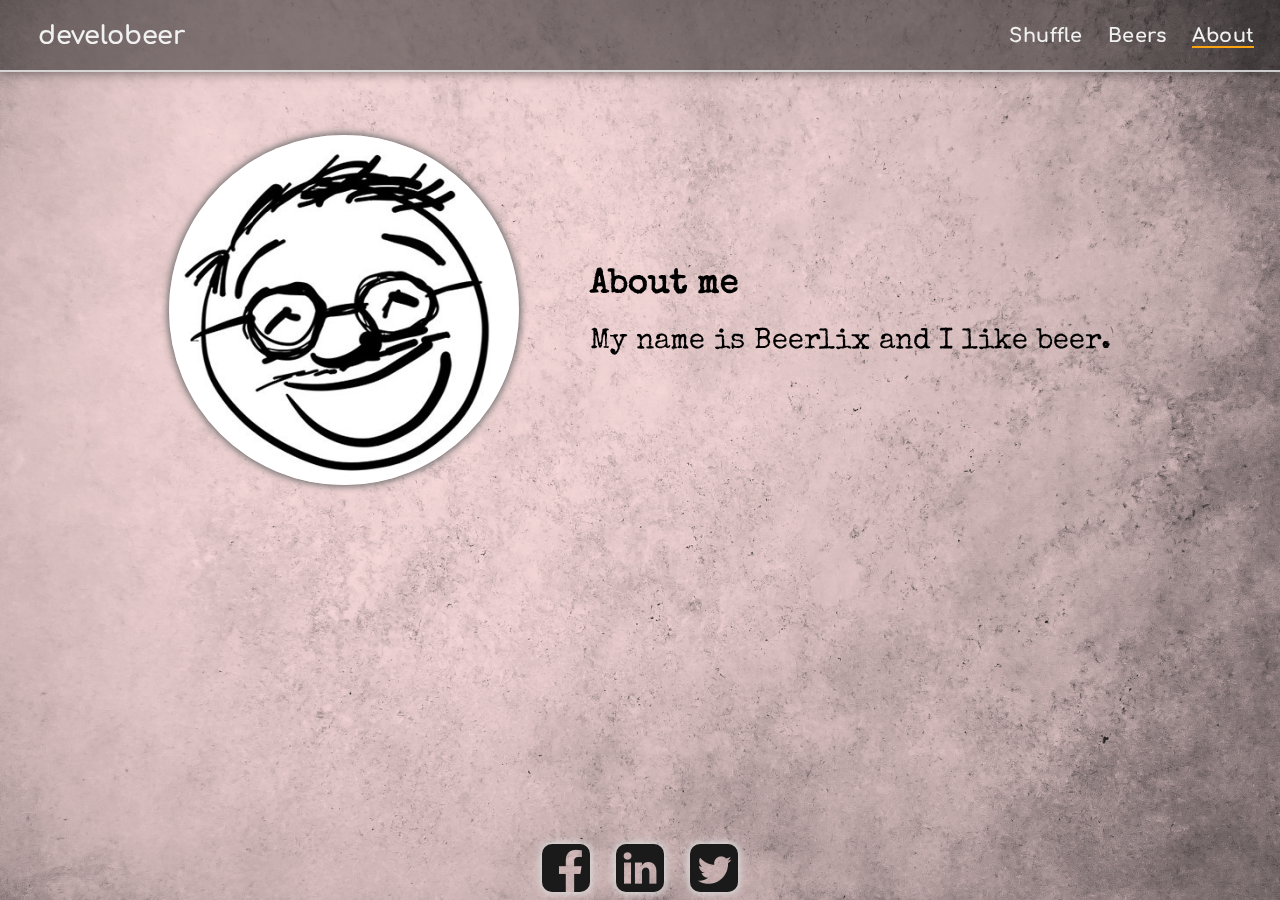
==== pages/about.html @ 632ab686 "message" ====
<!DOCTYPE html>
<html lang="en">
  <head>
    <meta charset="UTF-8" />
    <meta http-equiv="X-UA-Compatible" content="IE=edge" />
    <meta name="viewport" content="width=device-width, initial-scale=1.0" />
    <link rel="stylesheet" href="../style/style.css" />
    <title>About</title>
    <style>
      .navbar__link {
        color: #f1f1f1;
      }
    </style>
  </head>
  <body>
    <div class="background-picture-about"></div>
    <nav class="navbar">
      <a href="../index.html" class="navbar__logo">develobeer</a>
      <ul class="navbar__list">
        <li class="navbar__item">
          <a href="./shuffle.html" class="navbar__link">Shuffle</a>
        </li>
        <li class="navbar__item">
          <a href="./beers.html" class="navbar__link">Beers</a>
        </li>
        <li class="navbar__item">
          <a href="./about.html" class="navbar__link" id="link-active">About</a>
        </li>
      </ul>
      <div class="navbar__hamburger">
        <div class="line1"></div>
        <div class="line2"></div>
        <div class="line3"></div>
      </div>
    </nav>
    <main class="about-main">
      <div class="hero">
        <img class="hero-img" src="/img/felix.jpg" alt="A cartoon of me" />
      </div>
      <section>
        <h2>About me</h2>
        <p>My name is Beerlix and I like beer.</p>
      </section>
    </main>
    <footer id="footer">
      <a href="https://www.facebook.com/fodenhall/" target="_blank">
        <img
          class="social-logo"
          src="/img/icons/5282541_fb_social media_facebook_facebook logo_social network_icon.png"
          alt="facbook logo"
      /></a>
      <a
        href="https://www.linkedin.com/in/felix-odenhall-0a2434218/"
        target="_blank"
      >
        <img
          class="social-logo"
          src="/img/icons/5282542_linkedin_network_social network_linkedin logo_icon.png"
          alt="linkedin logo"
      /></a>
      <a href="https://twitter.com/FelixOdenhall" target="_blank">
        <img
          class="social-logo"
          src="/img/icons/5282551_tweet_twitter_twitter logo_icon.png"
          alt="twitter logo"
      /></a>
    </footer>
    <script src="../script/script.js"></script>
  </body>
</html>
---- style/style.css ----
@import url("https://fonts.googleapis.com/css2?family=Comfortaa:wght@300;400;500;600;700&display=swap");
@import url("https://fonts.googleapis.com/css2?family=Fredericka+the+Great&display=swap");
@import url("https://fonts.googleapis.com/css2?family=Special+Elite&display=swap");
.background-picture-landing {
  position: fixed;
  left: 0px;
  top: 0px;
  z-index: -1;
  width: 100vw;
  height: 100vh;
  background-image: url(/img/jon-parry-C8eSYwQkwHw-unsplash.jpg);
  background-size: cover;
  background-repeat: no-repeat;
  background-position: center;
  -webkit-filter: grayscale(40%) contrast(80%);
          filter: grayscale(40%) contrast(80%);
}

.background-picture {
  position: fixed;
  left: 0px;
  top: 0px;
  z-index: -1;
  width: 100vw;
  height: 100vh;
  background-image: url(/img/mockaroon-YqUeLG7fMr4-unsplash.jpg);
  background-size: cover;
  background-repeat: no-repeat;
  background-position: center;
  -webkit-filter: grayscale(40%) contrast(80%) sepia(0.1) saturate(200%);
          filter: grayscale(40%) contrast(80%) sepia(0.1) saturate(200%);
}

.background-picture-about {
  position: fixed;
  left: 0px;
  top: 0px;
  z-index: -1;
  width: 100vw;
  height: 100vh;
  background-image: url(/img/mockaroon-YqUeLG7fMr4-unsplash.jpg);
  background-size: cover;
  background-repeat: no-repeat;
  background-position: center;
  -webkit-filter: grayscale(40%) contrast(80%) sepia(0.2) saturate(200%) hue-rotate(670deg);
          filter: grayscale(40%) contrast(80%) sepia(0.2) saturate(200%) hue-rotate(670deg);
}

.navbar {
  background-color: rgba(23, 23, 23, 0.5);
  border-bottom: 2px solid rgba(241, 241, 241, 0.8);
  -webkit-box-shadow: 0 1px 10px 0px rgba(23, 23, 23, 0.5);
          box-shadow: 0 1px 10px 0px rgba(23, 23, 23, 0.5);
  display: -webkit-box;
  display: -ms-flexbox;
  display: flex;
  -webkit-box-orient: horizontal;
  -webkit-box-direction: normal;
      -ms-flex-direction: row;
          flex-direction: row;
  -webkit-box-pack: justify;
      -ms-flex-pack: justify;
          justify-content: space-between;
  -webkit-box-align: center;
      -ms-flex-align: center;
          align-items: center;
  font-family: "Comfortaa", cursive;
  height: 8vh;
  z-index: 100;
}

.navbar__logo {
  text-decoration: none;
  color: #f1f1f1;
  margin-left: 3vw;
  font-size: 1.6em;
  font-weight: 700;
}

.navbar__list {
  list-style: none;
  display: -webkit-box;
  display: -ms-flexbox;
  display: flex;
}

.navbar__list li {
  margin-right: 2vw;
}

.navbar__list a {
  text-decoration: none;
  font-size: 1.2em;
  letter-spacing: 0.4px;
  font-weight: 700;
  -webkit-transition: color 0.2s ease-in-out;
  transition: color 0.2s ease-in-out;
}

.navbar__list a:hover {
  color: #fca311;
}

.navbar__hamburger {
  width: 25px;
  display: none;
}

.navbar__hamburger div {
  width: 20px;
  height: 5px;
  margin: 3px;
}

@media only screen and (max-width: 481px) {
  .navbar {
    height: 10vh;
  }
  .navbar__list {
    border-bottom: 2px solid rgba(241, 241, 241, 0.8);
    border-left: 2px solid rgba(241, 241, 241, 0.8);
    -webkit-box-shadow: 0 1px 10px 0px rgba(23, 23, 23, 0.5);
            box-shadow: 0 1px 10px 0px rgba(23, 23, 23, 0.5);
    display: -webkit-box;
    display: -ms-flexbox;
    display: flex;
    -webkit-box-orient: vertical;
    -webkit-box-direction: normal;
        -ms-flex-direction: column;
            flex-direction: column;
    -webkit-box-align: center;
        -ms-flex-align: center;
            align-items: center;
    -webkit-box-pack: space-evenly;
        -ms-flex-pack: space-evenly;
            justify-content: space-evenly;
    position: absolute;
    top: 10vh;
    right: 0;
    width: 100vw;
    height: 70vh;
    background-image: -webkit-gradient(linear, left top, left bottom, from(#f1f1f1), to(#e2e1e1));
    background-image: linear-gradient(#f1f1f1, #e2e1e1);
    padding: 3vh;
    border-radius: 0 0 20px 0;
    -webkit-transform: translateX(-110%);
            transform: translateX(-110%);
    -webkit-transition: -webkit-transform 0.5s ease-in-out;
    transition: -webkit-transform 0.5s ease-in-out;
    transition: transform 0.5s ease-in-out;
    transition: transform 0.5s ease-in-out, -webkit-transform 0.5s ease-in-out;
  }
  .navbar__list li {
    margin: 3vh 0;
  }
  .navbar__list a {
    color: #171717;
    font-weight: 700;
  }
  .navbar__hamburger {
    display: -webkit-box;
    display: -ms-flexbox;
    display: flex;
    -webkit-box-orient: vertical;
    -webkit-box-direction: normal;
        -ms-flex-direction: column;
            flex-direction: column;
    -webkit-box-pack: center;
        -ms-flex-pack: center;
            justify-content: center;
    margin-right: 4vw;
  }
  .navbar__hamburger div {
    width: 25px;
    height: 3px;
    border-radius: 5px;
    background-color: #f1f1f1;
    -webkit-transition: all 0.3s ease;
    transition: all 0.3s ease;
  }
  .nav-active {
    -webkit-transform: translateX(0%);
            transform: translateX(0%);
  }
  .toggle .line1 {
    -webkit-transform: rotate(-45deg) translate(-5px, 6px);
            transform: rotate(-45deg) translate(-5px, 6px);
    background-color: #fca311;
  }
  .toggle .line2 {
    -webkit-transform: scale(0.1);
            transform: scale(0.1);
    background-color: #fca311;
  }
  .toggle .line3 {
    -webkit-transform: rotate(45deg) translate(-5px, -6px);
            transform: rotate(45deg) translate(-5px, -6px);
    background-color: #fca311;
  }
}

#link-active {
  border-bottom: 2px solid #fca311;
  color: #f1f1f1;
}

@media only screen and (max-width: 481px) {
  #link-active {
    color: #171717;
  }
}

#shuffle {
  display: -webkit-box;
  display: -ms-flexbox;
  display: flex;
  -webkit-box-pack: center;
      -ms-flex-pack: center;
          justify-content: center;
  -webkit-box-align: center;
      -ms-flex-align: center;
          align-items: center;
  -webkit-box-orient: vertical;
  -webkit-box-direction: normal;
      -ms-flex-direction: column;
          flex-direction: column;
}

#shuffle #shuffle__container {
  display: -webkit-box;
  display: -ms-flexbox;
  display: flex;
  -webkit-box-orient: vertical;
  -webkit-box-direction: normal;
      -ms-flex-direction: column;
          flex-direction: column;
  -webkit-box-pack: center;
      -ms-flex-pack: center;
          justify-content: center;
  -webkit-box-align: center;
      -ms-flex-align: center;
          align-items: center;
  padding: 5px;
  margin: 15px;
  max-width: 300px;
}

#shuffle #shuffle__container a {
  color: inherit;
  text-decoration: none;
  text-align: center;
}

#shuffle #shuffle__container img {
  height: 40vh;
}

#shuffle #shuffle__container h2 {
  margin-top: 25px;
  font-size: 1.6em;
  text-align: center;
  line-height: 1.2;
}

@media only screen and (min-width: 481px) {
  #shuffle #shuffle__container h2 {
    -webkit-text-stroke-width: 0.5px;
    -webkit-text-stroke-color: #171717;
  }
}

#shuffle #shuffle-btn {
  padding: 15px;
  margin: 10px;
  border-radius: 10px;
  border: none;
  -webkit-box-shadow: 0 1px 3px 1px #707070;
          box-shadow: 0 1px 3px 1px #707070;
  background-color: #fca311;
  -webkit-transition: scale 0.2s ease-in;
  transition: scale 0.2s ease-in;
  -webkit-transition: background-color 0.1s ease-in;
  transition: background-color 0.1s ease-in;
}

#shuffle #shuffle-btn span {
  font-size: 1.6em;
  font-family: "Special Elite", cursive;
  -webkit-text-stroke-width: 1px;
  -webkit-text-stroke-color: #171717;
}

@media only screen and (min-width: 481px) {
  #shuffle #shuffle-btn span {
    font-size: 2em;
    -webkit-text-stroke-width: 0.5px;
    -webkit-text-stroke-color: #171717;
  }
}

#shuffle #shuffle-btn:hover {
  background-color: #fdc975;
  -webkit-box-shadow: 0 1px 3px 1px #979797;
          box-shadow: 0 1px 3px 1px #979797;
}

#shuffle #shuffle-btn:active {
  -webkit-transform: scale(0.99);
          transform: scale(0.99);
  -webkit-box-shadow: none;
          box-shadow: none;
}

.main-beer {
  width: 90vw;
  margin: 0 auto;
}

@media only screen and (min-width: 481px) {
  .main-beer {
    max-width: 800px;
  }
}

.container-beer {
  display: -webkit-box;
  display: -ms-flexbox;
  display: flex;
  -webkit-box-orient: horizontal;
  -webkit-box-direction: normal;
      -ms-flex-direction: row;
          flex-direction: row;
  -webkit-box-pack: center;
      -ms-flex-pack: center;
          justify-content: center;
  -webkit-box-align: center;
      -ms-flex-align: center;
          align-items: center;
  -ms-flex-wrap: wrap;
      flex-wrap: wrap;
}

.container-beer__card {
  display: -webkit-box;
  display: -ms-flexbox;
  display: flex;
  -webkit-box-pack: center;
      -ms-flex-pack: center;
          justify-content: center;
  -webkit-box-align: center;
      -ms-flex-align: center;
          align-items: center;
  background-color: #e5e5e5;
  margin: 10px;
  width: 180px;
  height: 280px;
  font-family: "Special Elite", cursive;
  font-size: 0.78em;
  padding: 15px;
  border-radius: 10px;
  -webkit-box-shadow: 0 3px 10px 2px #979797;
          box-shadow: 0 3px 10px 2px #979797;
}

.container-beer__card a {
  text-align: center;
  color: inherit;
  text-decoration: none;
}

.container-beer__card img {
  height: 180px;
  margin-bottom: 15px;
}

.container-beer__card p {
  margin-top: 10px;
  font-size: 0.75em;
}

.container-beer__card:hover {
  -webkit-animation: card_pop 0.2s linear alternate;
          animation: card_pop 0.2s linear alternate;
  background-color: #f1f1f1;
  -webkit-transform: scale(1.05);
          transform: scale(1.05);
  color: #171717;
}

@-webkit-keyframes card_pop {
  0% {
    -webkit-transform: scale(1);
            transform: scale(1);
    background-color: #e5e5e5;
  }
  20% {
    -webkit-transform: scale(1.07);
            transform: scale(1.07);
  }
  100% {
    -webkit-transform: scale(1.05);
            transform: scale(1.05);
    background-color: #f1f1f1;
  }
}

@keyframes card_pop {
  0% {
    -webkit-transform: scale(1);
            transform: scale(1);
    background-color: #e5e5e5;
  }
  20% {
    -webkit-transform: scale(1.07);
            transform: scale(1.07);
  }
  100% {
    -webkit-transform: scale(1.05);
            transform: scale(1.05);
    background-color: #f1f1f1;
  }
}

.hero {
  margin: 0 5.5vw 0 0;
}

.hero .hero-img {
  border-radius: 50%;
  -webkit-box-shadow: 0 0px 7px 2px #707070;
          box-shadow: 0 0px 7px 2px #707070;
  width: 30vw;
  max-width: 350px;
  min-width: 180px;
}

.about-main {
  display: -webkit-box;
  display: -ms-flexbox;
  display: flex;
  -webkit-box-orient: horizontal;
  -webkit-box-direction: normal;
      -ms-flex-direction: row;
          flex-direction: row;
  -webkit-box-pack: center;
      -ms-flex-pack: center;
          justify-content: center;
  -webkit-box-align: center;
      -ms-flex-align: center;
          align-items: center;
  padding: 7vh;
}

.about-main section h2 {
  font-size: 2.1em;
  margin-bottom: 2vw;
}

.about-main section p {
  font-size: 1.8em;
}

#footer {
  display: -webkit-box;
  display: -ms-flexbox;
  display: flex;
  -webkit-box-orient: horizontal;
  -webkit-box-direction: normal;
      -ms-flex-direction: row;
          flex-direction: row;
  -webkit-box-pack: center;
      -ms-flex-pack: center;
          justify-content: center;
  -webkit-box-align: center;
      -ms-flex-align: center;
          align-items: center;
  position: absolute;
  bottom: 0;
  width: 100%;
  height: 60px;
}

.social-logo {
  -webkit-filter: invert(10%);
          filter: invert(10%);
  margin: 0 1vw;
  border-radius: 10px;
  -webkit-box-shadow: 0 0px 7px 2px #f1f1f1;
          box-shadow: 0 0px 7px 2px #f1f1f1;
}

.social-logo:hover {
  -webkit-animation: social_pop 0.2s linear alternate;
          animation: social_pop 0.2s linear alternate;
  background-color: #f1f1f1;
}

@-webkit-keyframes social_pop {
  0% {
    -webkit-transform: scale(1);
            transform: scale(1);
  }
  20% {
    -webkit-transform: scale(1.07);
            transform: scale(1.07);
  }
  100% {
    -webkit-transform: scale(1.05);
            transform: scale(1.05);
  }
}

@keyframes social_pop {
  0% {
    -webkit-transform: scale(1);
            transform: scale(1);
  }
  20% {
    -webkit-transform: scale(1.07);
            transform: scale(1.07);
  }
  100% {
    -webkit-transform: scale(1.05);
            transform: scale(1.05);
  }
}

@media only screen and (max-width: 481px) {
  .about-main {
    -webkit-box-orient: vertical;
    -webkit-box-direction: normal;
        -ms-flex-direction: column;
            flex-direction: column;
  }
  .about-main .h2 {
    font-size: 1.8em;
    text-align: center;
  }
  .about-main .p {
    font-size: 1.4em;
    text-align: center;
  }
  .hero {
    margin: 0 0 7vw 0;
  }
}

* {
  padding: 0;
  margin: 0;
  -webkit-box-sizing: border-box;
          box-sizing: border-box;
}

body {
  font-family: "Special Elite", cursive;
}

header {
  margin: 4vh 2vw 1vh;
}

header h1 {
  text-align: center;
  font-size: 2.5em;
  color: #171717;
}

.main-index {
  display: -webkit-box;
  display: -ms-flexbox;
  display: flex;
  -webkit-box-orient: vertical;
  -webkit-box-direction: normal;
      -ms-flex-direction: column;
          flex-direction: column;
  -webkit-box-pack: center;
      -ms-flex-pack: center;
          justify-content: center;
  -webkit-box-align: center;
      -ms-flex-align: center;
          align-items: center;
  padding: 2vh 15vw;
  width: 100vw;
}

.main-index section {
  width: 70vw;
  margin: 10vh 10vw 5vh 10vw;
  display: -webkit-box;
  display: -ms-flexbox;
  display: flex;
  -webkit-box-pack: center;
      -ms-flex-pack: center;
          justify-content: center;
}

.main-index p {
  font-size: 1.9em;
  color: #f1f1f1;
  text-align: center;
  line-height: 1.1em;
}

.main-index .start-btn {
  padding: 15px;
  margin: 10px;
  border-radius: 10px;
  border: none;
  -webkit-box-shadow: 0 1px 3px 1px #707070;
          box-shadow: 0 1px 3px 1px #707070;
  background-color: #fca311;
  -webkit-transition: scale 0.2s ease-in;
  transition: scale 0.2s ease-in;
  -webkit-transition: background-color 0.1s ease-in;
  transition: background-color 0.1s ease-in;
  color: #171717;
  cursor: pointer;
}

.main-index .start-btn__text {
  font-size: 2em;
  font-family: "Special Elite", cursive;
  font-weight: 700;
}

.main-index .start-btn:hover {
  background-color: #fdc975;
  -webkit-box-shadow: 0 1px 3px 1px #979797;
          box-shadow: 0 1px 3px 1px #979797;
}

.main-index .start-btn:active {
  -webkit-transform: scale(0.99);
          transform: scale(0.99);
  -webkit-box-shadow: none;
          box-shadow: none;
}

@media only screen and (max-width: 481px) {
  .main-index section {
    margin: 7vh 7vw 4vh 7vw;
  }
  .main-index p {
    font-size: 1.7em;
  }
  .main-index .start-btn__text {
    font-size: 1.6em;
  }
}
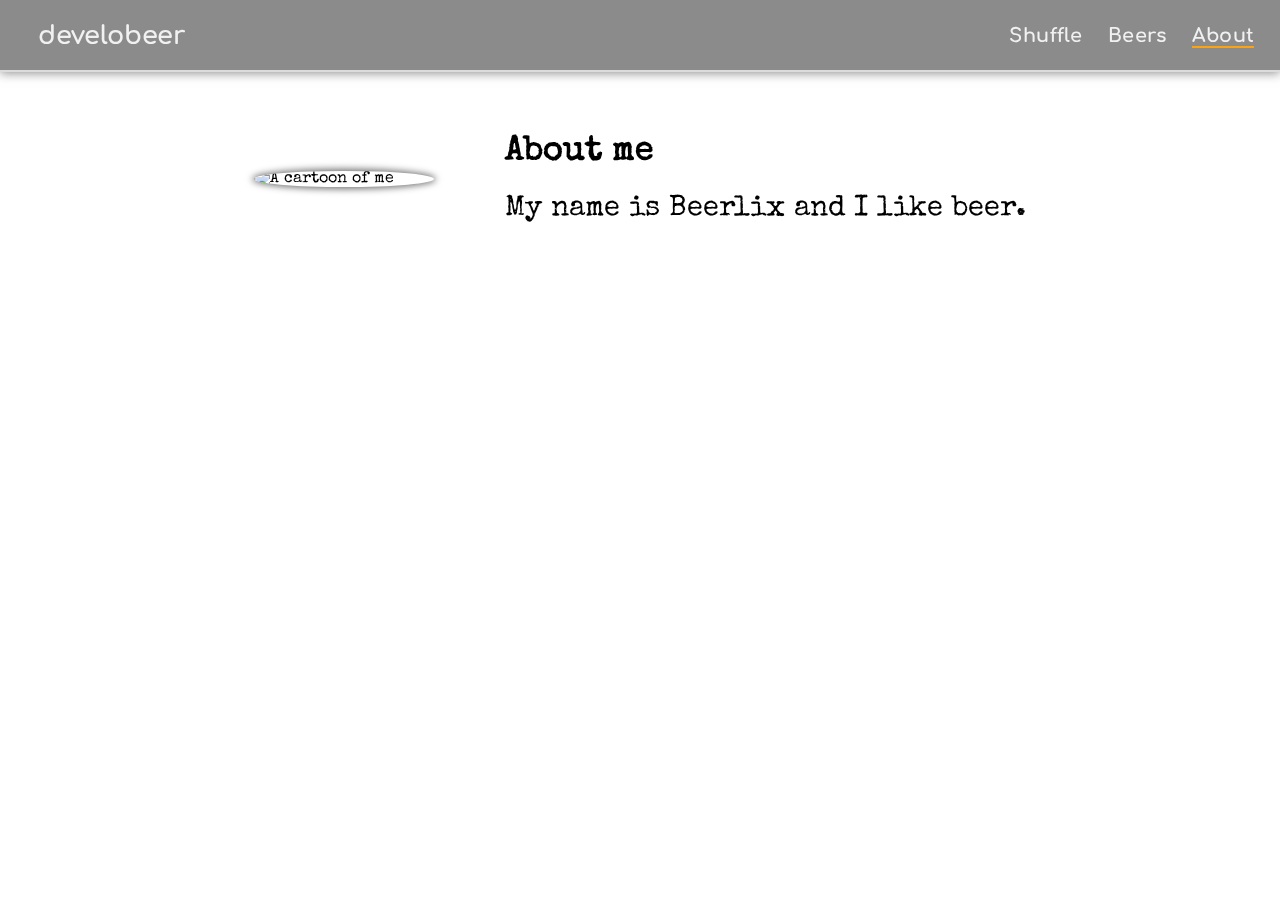
==== commit ed250060: "m" ====
--- a/pages/about.html
+++ b/pages/about.html
@@ -34,37 +34,18 @@
       </div>
     </nav>
     <main class="about-main">
-      <div class="hero">
-        <img class="hero-img" src="/img/felix.jpg" alt="A cartoon of me" />
+      <div class="about-beerlix">
+        <img
+          class="beerlix-img"
+          src="https://raw.githubusercontent.com/Felix-Navidad/develobeer/main/img/felix.jpg"
+          alt="A cartoon of me"
+        />
       </div>
       <section>
         <h2>About me</h2>
         <p>My name is Beerlix and I like beer.</p>
       </section>
     </main>
-    <footer id="footer">
-      <a href="https://www.facebook.com/fodenhall/" target="_blank">
-        <img
-          class="social-logo"
-          src="/img/icons/5282541_fb_social media_facebook_facebook logo_social network_icon.png"
-          alt="facbook logo"
-      /></a>
-      <a
-        href="https://www.linkedin.com/in/felix-odenhall-0a2434218/"
-        target="_blank"
-      >
-        <img
-          class="social-logo"
-          src="/img/icons/5282542_linkedin_network_social network_linkedin logo_icon.png"
-          alt="linkedin logo"
-      /></a>
-      <a href="https://twitter.com/FelixOdenhall" target="_blank">
-        <img
-          class="social-logo"
-          src="/img/icons/5282551_tweet_twitter_twitter logo_icon.png"
-          alt="twitter logo"
-      /></a>
-    </footer>
     <script src="../script/script.js"></script>
   </body>
 </html>
--- a/style/style.css
+++ b/style/style.css
@@ -8,7 +8,7 @@
   z-index: -1;
   width: 100vw;
   height: 100vh;
-  background-image: url(/img/jon-parry-C8eSYwQkwHw-unsplash.jpg);
+  background-image: url(https://raw.githubusercontent.com/Felix-Navidad/develobeer/main/img/jon-parry-C8eSYwQkwHw-unsplash.jpg);
   background-size: cover;
   background-repeat: no-repeat;
   background-position: center;
@@ -23,7 +23,7 @@
   z-index: -1;
   width: 100vw;
   height: 100vh;
-  background-image: url(/img/mockaroon-YqUeLG7fMr4-unsplash.jpg);
+  background-image: url(https://raw.githubusercontent.com/Felix-Navidad/develobeer/main/img/mockaroon-YqUeLG7fMr4-unsplash.jpg);
   background-size: cover;
   background-repeat: no-repeat;
   background-position: center;
@@ -38,7 +38,7 @@
   z-index: -1;
   width: 100vw;
   height: 100vh;
-  background-image: url(/img/mockaroon-YqUeLG7fMr4-unsplash.jpg);
+  background-image: url(https://raw.githubusercontent.com/Felix-Navidad/develobeer/main/img/mockaroon-YqUeLG7fMr4-unsplash.jpg);
   background-size: cover;
   background-repeat: no-repeat;
   background-position: center;
@@ -421,11 +421,11 @@
   }
 }
 
-.hero {
+.about-beerlix {
   margin: 0 5.5vw 0 0;
 }
 
-.hero .hero-img {
+.about-beerlix .beerlix-img {
   border-radius: 50%;
   -webkit-box-shadow: 0 0px 7px 2px #707070;
           box-shadow: 0 0px 7px 2px #707070;
@@ -458,71 +458,6 @@
 
 .about-main section p {
   font-size: 1.8em;
-}
-
-#footer {
-  display: -webkit-box;
-  display: -ms-flexbox;
-  display: flex;
-  -webkit-box-orient: horizontal;
-  -webkit-box-direction: normal;
-      -ms-flex-direction: row;
-          flex-direction: row;
-  -webkit-box-pack: center;
-      -ms-flex-pack: center;
-          justify-content: center;
-  -webkit-box-align: center;
-      -ms-flex-align: center;
-          align-items: center;
-  position: absolute;
-  bottom: 0;
-  width: 100%;
-  height: 60px;
-}
-
-.social-logo {
-  -webkit-filter: invert(10%);
-          filter: invert(10%);
-  margin: 0 1vw;
-  border-radius: 10px;
-  -webkit-box-shadow: 0 0px 7px 2px #f1f1f1;
-          box-shadow: 0 0px 7px 2px #f1f1f1;
-}
-
-.social-logo:hover {
-  -webkit-animation: social_pop 0.2s linear alternate;
-          animation: social_pop 0.2s linear alternate;
-  background-color: #f1f1f1;
-}
-
-@-webkit-keyframes social_pop {
-  0% {
-    -webkit-transform: scale(1);
-            transform: scale(1);
-  }
-  20% {
-    -webkit-transform: scale(1.07);
-            transform: scale(1.07);
-  }
-  100% {
-    -webkit-transform: scale(1.05);
-            transform: scale(1.05);
-  }
-}
-
-@keyframes social_pop {
-  0% {
-    -webkit-transform: scale(1);
-            transform: scale(1);
-  }
-  20% {
-    -webkit-transform: scale(1.07);
-            transform: scale(1.07);
-  }
-  100% {
-    -webkit-transform: scale(1.05);
-            transform: scale(1.05);
-  }
 }
 
 @media only screen and (max-width: 481px) {
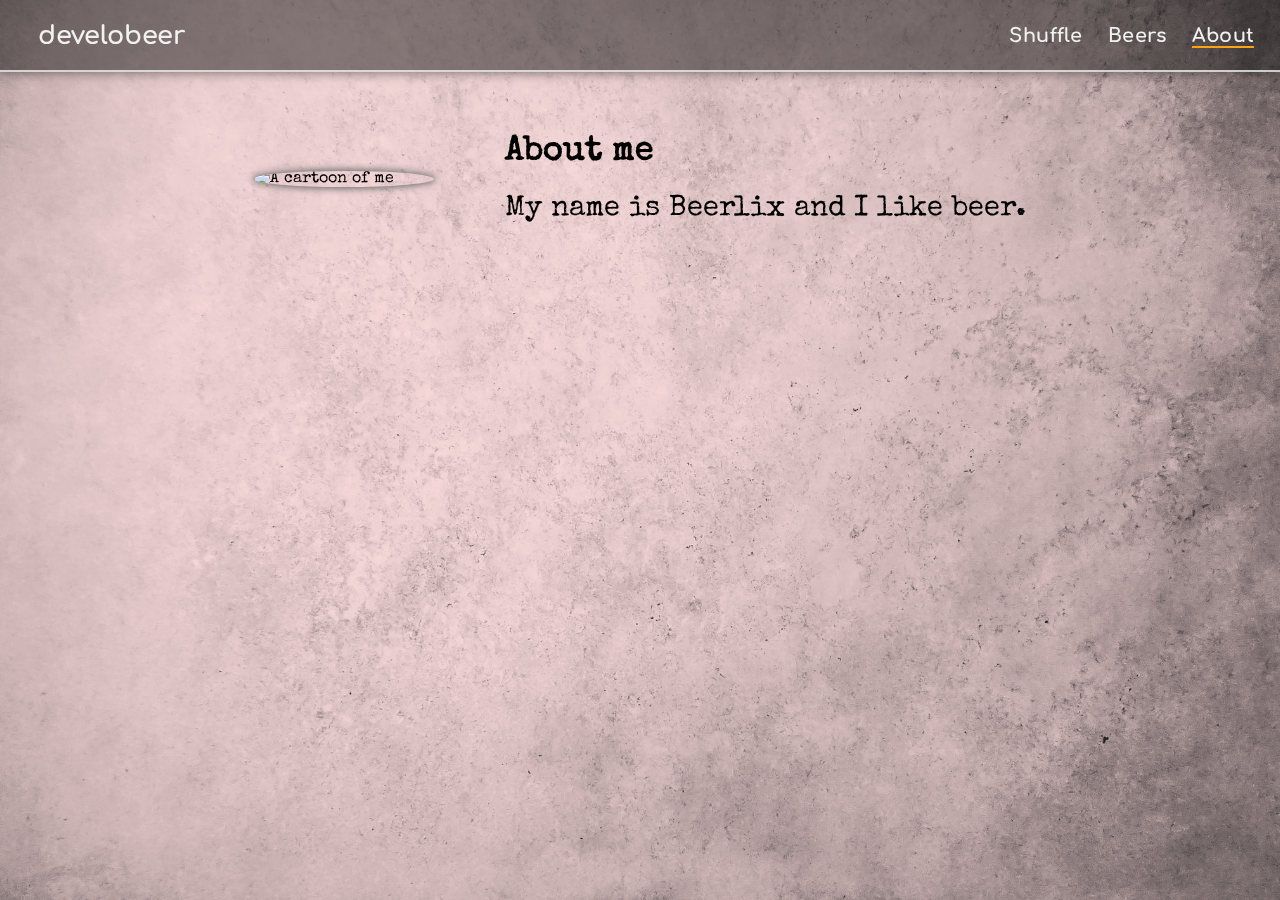
==== commit a950466a: "Updeted link to css files" ====
--- a/pages/about.html
+++ b/pages/about.html
@@ -4,7 +4,7 @@
     <meta charset="UTF-8" />
     <meta http-equiv="X-UA-Compatible" content="IE=edge" />
     <meta name="viewport" content="width=device-width, initial-scale=1.0" />
-    <link rel="stylesheet" href="../style/style.css" />
+    <link rel="stylesheet" href="../css/style.css" />
     <title>About</title>
     <style>
       .navbar__link {
--- a/css/style.css
+++ b/css/style.css
@@ -0,0 +1,585 @@
+@import url("https://fonts.googleapis.com/css2?family=Comfortaa:wght@300;400;500;600;700&display=swap");
+@import url("https://fonts.googleapis.com/css2?family=Fredericka+the+Great&display=swap");
+@import url("https://fonts.googleapis.com/css2?family=Special+Elite&display=swap");
+.background-picture-landing {
+  position: fixed;
+  left: 0px;
+  top: 0px;
+  z-index: -1;
+  width: 100vw;
+  height: 100vh;
+  background-image: url("/img/background-landing.jpg");
+  background-size: cover;
+  background-repeat: no-repeat;
+  background-position: center;
+  -webkit-filter: grayscale(40%) contrast(80%);
+          filter: grayscale(40%) contrast(80%);
+}
+
+.background-picture {
+  position: fixed;
+  left: 0px;
+  top: 0px;
+  z-index: -1;
+  width: 100vw;
+  height: 100vh;
+  background-image: url("/img/background-stone.jpg");
+  background-size: cover;
+  background-repeat: no-repeat;
+  background-position: center;
+  -webkit-filter: grayscale(40%) contrast(80%) sepia(0.1) saturate(200%);
+          filter: grayscale(40%) contrast(80%) sepia(0.1) saturate(200%);
+}
+
+.background-picture-about {
+  position: fixed;
+  left: 0px;
+  top: 0px;
+  z-index: -1;
+  width: 100vw;
+  height: 100vh;
+  background-image: url("/img/background-stone.jpg");
+  background-size: cover;
+  background-repeat: no-repeat;
+  background-position: center;
+  -webkit-filter: grayscale(40%) contrast(80%) sepia(0.2) saturate(200%) hue-rotate(670deg);
+          filter: grayscale(40%) contrast(80%) sepia(0.2) saturate(200%) hue-rotate(670deg);
+}
+
+.navbar {
+  background-color: rgba(23, 23, 23, 0.5);
+  border-bottom: 2px solid rgba(241, 241, 241, 0.8);
+  -webkit-box-shadow: 0 1px 10px 0px rgba(23, 23, 23, 0.5);
+          box-shadow: 0 1px 10px 0px rgba(23, 23, 23, 0.5);
+  display: -webkit-box;
+  display: -ms-flexbox;
+  display: flex;
+  -webkit-box-orient: horizontal;
+  -webkit-box-direction: normal;
+      -ms-flex-direction: row;
+          flex-direction: row;
+  -webkit-box-pack: justify;
+      -ms-flex-pack: justify;
+          justify-content: space-between;
+  -webkit-box-align: center;
+      -ms-flex-align: center;
+          align-items: center;
+  font-family: "Comfortaa", cursive;
+  height: 8vh;
+  z-index: 100;
+}
+
+.navbar__logo {
+  text-decoration: none;
+  color: #f1f1f1;
+  margin-left: 3vw;
+  font-size: 1.6em;
+  font-weight: 700;
+}
+
+.navbar__list {
+  list-style: none;
+  display: -webkit-box;
+  display: -ms-flexbox;
+  display: flex;
+}
+
+.navbar__list li {
+  margin-right: 2vw;
+}
+
+.navbar__list a {
+  text-decoration: none;
+  font-size: 1.2em;
+  letter-spacing: 0.4px;
+  font-weight: 700;
+  -webkit-transition: color 0.2s ease-in-out;
+  transition: color 0.2s ease-in-out;
+}
+
+.navbar__list a:hover {
+  color: #fca311;
+}
+
+.navbar__hamburger {
+  width: 25px;
+  display: none;
+}
+
+.navbar__hamburger div {
+  width: 20px;
+  height: 5px;
+  margin: 3px;
+}
+
+@media only screen and (max-width: 481px) {
+  .navbar {
+    height: 10vh;
+  }
+  .navbar__list {
+    border-bottom: 2px solid rgba(241, 241, 241, 0.8);
+    border-left: 2px solid rgba(241, 241, 241, 0.8);
+    -webkit-box-shadow: 0 1px 10px 0px rgba(23, 23, 23, 0.5);
+            box-shadow: 0 1px 10px 0px rgba(23, 23, 23, 0.5);
+    display: -webkit-box;
+    display: -ms-flexbox;
+    display: flex;
+    -webkit-box-orient: vertical;
+    -webkit-box-direction: normal;
+        -ms-flex-direction: column;
+            flex-direction: column;
+    -webkit-box-align: center;
+        -ms-flex-align: center;
+            align-items: center;
+    -webkit-box-pack: space-evenly;
+        -ms-flex-pack: space-evenly;
+            justify-content: space-evenly;
+    position: absolute;
+    top: 10vh;
+    right: 0;
+    width: 100vw;
+    height: 70vh;
+    background-image: -webkit-gradient(linear, left top, left bottom, from(#f1f1f1), to(#e2e1e1));
+    background-image: linear-gradient(#f1f1f1, #e2e1e1);
+    padding: 3vh;
+    border-radius: 0 0 20px 0;
+    -webkit-transform: translateX(-110%);
+            transform: translateX(-110%);
+    -webkit-transition: -webkit-transform 0.5s ease-in-out;
+    transition: -webkit-transform 0.5s ease-in-out;
+    transition: transform 0.5s ease-in-out;
+    transition: transform 0.5s ease-in-out, -webkit-transform 0.5s ease-in-out;
+  }
+  .navbar__list li {
+    margin: 3vh 0;
+  }
+  .navbar__list a {
+    color: #171717;
+    font-weight: 700;
+  }
+  .navbar__hamburger {
+    display: -webkit-box;
+    display: -ms-flexbox;
+    display: flex;
+    -webkit-box-orient: vertical;
+    -webkit-box-direction: normal;
+        -ms-flex-direction: column;
+            flex-direction: column;
+    -webkit-box-pack: center;
+        -ms-flex-pack: center;
+            justify-content: center;
+    margin-right: 4vw;
+  }
+  .navbar__hamburger div {
+    width: 25px;
+    height: 3px;
+    border-radius: 5px;
+    background-color: #f1f1f1;
+    -webkit-transition: all 0.3s ease;
+    transition: all 0.3s ease;
+  }
+  .nav-active {
+    -webkit-transform: translateX(0%);
+            transform: translateX(0%);
+  }
+  .toggle .line1 {
+    -webkit-transform: rotate(-45deg) translate(-5px, 6px);
+            transform: rotate(-45deg) translate(-5px, 6px);
+    background-color: #fca311;
+  }
+  .toggle .line2 {
+    -webkit-transform: scale(0.1);
+            transform: scale(0.1);
+    background-color: #fca311;
+  }
+  .toggle .line3 {
+    -webkit-transform: rotate(45deg) translate(-5px, -6px);
+            transform: rotate(45deg) translate(-5px, -6px);
+    background-color: #fca311;
+  }
+}
+
+#link-active {
+  border-bottom: 2px solid #fca311;
+  color: #f1f1f1;
+}
+
+@media only screen and (max-width: 481px) {
+  #link-active {
+    color: #171717;
+  }
+}
+
+#shuffle {
+  display: -webkit-box;
+  display: -ms-flexbox;
+  display: flex;
+  -webkit-box-pack: center;
+      -ms-flex-pack: center;
+          justify-content: center;
+  -webkit-box-align: center;
+      -ms-flex-align: center;
+          align-items: center;
+  -webkit-box-orient: vertical;
+  -webkit-box-direction: normal;
+      -ms-flex-direction: column;
+          flex-direction: column;
+}
+
+#shuffle #shuffle__container {
+  display: -webkit-box;
+  display: -ms-flexbox;
+  display: flex;
+  -webkit-box-orient: vertical;
+  -webkit-box-direction: normal;
+      -ms-flex-direction: column;
+          flex-direction: column;
+  -webkit-box-pack: center;
+      -ms-flex-pack: center;
+          justify-content: center;
+  -webkit-box-align: center;
+      -ms-flex-align: center;
+          align-items: center;
+  padding: 5px;
+  margin: 15px;
+  max-width: 300px;
+}
+
+#shuffle #shuffle__container a {
+  color: inherit;
+  text-decoration: none;
+  text-align: center;
+}
+
+#shuffle #shuffle__container img {
+  height: 40vh;
+}
+
+#shuffle #shuffle__container h2 {
+  margin-top: 25px;
+  font-size: 1.6em;
+  text-align: center;
+  line-height: 1.2;
+}
+
+@media only screen and (min-width: 481px) {
+  #shuffle #shuffle__container h2 {
+    -webkit-text-stroke-width: 0.5px;
+    -webkit-text-stroke-color: #171717;
+  }
+}
+
+#shuffle #shuffle-btn {
+  padding: 15px;
+  margin: 10px;
+  border-radius: 10px;
+  border: none;
+  -webkit-box-shadow: 0 1px 3px 1px #707070;
+          box-shadow: 0 1px 3px 1px #707070;
+  background-color: #fca311;
+  -webkit-transition: scale 0.2s ease-in;
+  transition: scale 0.2s ease-in;
+  -webkit-transition: background-color 0.1s ease-in;
+  transition: background-color 0.1s ease-in;
+}
+
+#shuffle #shuffle-btn span {
+  font-size: 1.6em;
+  font-family: "Special Elite", cursive;
+  -webkit-text-stroke-width: 1px;
+  -webkit-text-stroke-color: #171717;
+}
+
+@media only screen and (min-width: 481px) {
+  #shuffle #shuffle-btn span {
+    font-size: 2em;
+    -webkit-text-stroke-width: 0.5px;
+    -webkit-text-stroke-color: #171717;
+  }
+}
+
+#shuffle #shuffle-btn:hover {
+  background-color: #fdc975;
+  -webkit-box-shadow: 0 1px 3px 1px #979797;
+          box-shadow: 0 1px 3px 1px #979797;
+}
+
+#shuffle #shuffle-btn:active {
+  -webkit-transform: scale(0.99);
+          transform: scale(0.99);
+  -webkit-box-shadow: none;
+          box-shadow: none;
+}
+
+.main-beer {
+  width: 90vw;
+  margin: 0 auto;
+}
+
+@media only screen and (min-width: 481px) {
+  .main-beer {
+    max-width: 800px;
+  }
+}
+
+.container-beer {
+  display: -webkit-box;
+  display: -ms-flexbox;
+  display: flex;
+  -webkit-box-orient: horizontal;
+  -webkit-box-direction: normal;
+      -ms-flex-direction: row;
+          flex-direction: row;
+  -webkit-box-pack: center;
+      -ms-flex-pack: center;
+          justify-content: center;
+  -webkit-box-align: center;
+      -ms-flex-align: center;
+          align-items: center;
+  -ms-flex-wrap: wrap;
+      flex-wrap: wrap;
+}
+
+.container-beer__card {
+  display: -webkit-box;
+  display: -ms-flexbox;
+  display: flex;
+  -webkit-box-pack: center;
+      -ms-flex-pack: center;
+          justify-content: center;
+  -webkit-box-align: center;
+      -ms-flex-align: center;
+          align-items: center;
+  background-color: #e5e5e5;
+  margin: 10px;
+  width: 180px;
+  height: 280px;
+  font-family: "Special Elite", cursive;
+  font-size: 0.78em;
+  padding: 15px;
+  border-radius: 10px;
+  -webkit-box-shadow: 0 3px 10px 2px #979797;
+          box-shadow: 0 3px 10px 2px #979797;
+}
+
+.container-beer__card a {
+  text-align: center;
+  color: inherit;
+  text-decoration: none;
+}
+
+.container-beer__card img {
+  height: 180px;
+  margin-bottom: 15px;
+}
+
+.container-beer__card p {
+  margin-top: 10px;
+  font-size: 0.75em;
+}
+
+.container-beer__card:hover {
+  -webkit-animation: card_pop 0.2s linear alternate;
+          animation: card_pop 0.2s linear alternate;
+  background-color: #f1f1f1;
+  -webkit-transform: scale(1.05);
+          transform: scale(1.05);
+  color: #171717;
+}
+
+@-webkit-keyframes card_pop {
+  0% {
+    -webkit-transform: scale(1);
+            transform: scale(1);
+    background-color: #e5e5e5;
+  }
+  20% {
+    -webkit-transform: scale(1.07);
+            transform: scale(1.07);
+  }
+  100% {
+    -webkit-transform: scale(1.05);
+            transform: scale(1.05);
+    background-color: #f1f1f1;
+  }
+}
+
+@keyframes card_pop {
+  0% {
+    -webkit-transform: scale(1);
+            transform: scale(1);
+    background-color: #e5e5e5;
+  }
+  20% {
+    -webkit-transform: scale(1.07);
+            transform: scale(1.07);
+  }
+  100% {
+    -webkit-transform: scale(1.05);
+            transform: scale(1.05);
+    background-color: #f1f1f1;
+  }
+}
+
+.about-beerlix {
+  margin: 0 5.5vw 0 0;
+}
+
+.about-beerlix .beerlix-img {
+  border-radius: 50%;
+  -webkit-box-shadow: 0 0px 7px 2px #707070;
+          box-shadow: 0 0px 7px 2px #707070;
+  width: 30vw;
+  max-width: 350px;
+  min-width: 180px;
+}
+
+.about-main {
+  display: -webkit-box;
+  display: -ms-flexbox;
+  display: flex;
+  -webkit-box-orient: horizontal;
+  -webkit-box-direction: normal;
+      -ms-flex-direction: row;
+          flex-direction: row;
+  -webkit-box-pack: center;
+      -ms-flex-pack: center;
+          justify-content: center;
+  -webkit-box-align: center;
+      -ms-flex-align: center;
+          align-items: center;
+  padding: 7vh;
+}
+
+.about-main section h2 {
+  font-size: 2.1em;
+  margin-bottom: 2vw;
+}
+
+.about-main section p {
+  font-size: 1.8em;
+}
+
+@media only screen and (max-width: 481px) {
+  .about-main {
+    -webkit-box-orient: vertical;
+    -webkit-box-direction: normal;
+        -ms-flex-direction: column;
+            flex-direction: column;
+  }
+  .about-main .h2 {
+    font-size: 1.8em;
+    text-align: center;
+  }
+  .about-main .p {
+    font-size: 1.4em;
+    text-align: center;
+  }
+  .hero {
+    margin: 0 0 7vw 0;
+  }
+}
+
+* {
+  padding: 0;
+  margin: 0;
+  -webkit-box-sizing: border-box;
+          box-sizing: border-box;
+}
+
+body {
+  font-family: 'Special Elite', cursive;
+}
+
+header {
+  margin: 4vh 2vw 1vh;
+}
+
+header h1 {
+  text-align: center;
+  font-size: 2.5em;
+  color: #171717;
+}
+
+.main-index {
+  display: -webkit-box;
+  display: -ms-flexbox;
+  display: flex;
+  -webkit-box-orient: vertical;
+  -webkit-box-direction: normal;
+      -ms-flex-direction: column;
+          flex-direction: column;
+  -webkit-box-pack: center;
+      -ms-flex-pack: center;
+          justify-content: center;
+  -webkit-box-align: center;
+      -ms-flex-align: center;
+          align-items: center;
+  padding: 2vh 15vw;
+  width: 100vw;
+}
+
+.main-index section {
+  width: 70vw;
+  margin: 10vh 10vw 5vh 10vw;
+  display: -webkit-box;
+  display: -ms-flexbox;
+  display: flex;
+  -webkit-box-pack: center;
+      -ms-flex-pack: center;
+          justify-content: center;
+}
+
+.main-index p {
+  font-size: 1.9em;
+  color: #f1f1f1;
+  text-align: center;
+  line-height: 1.1em;
+}
+
+.main-index .start-btn {
+  padding: 15px;
+  margin: 10px;
+  border-radius: 10px;
+  border: none;
+  -webkit-box-shadow: 0 1px 3px 1px #707070;
+          box-shadow: 0 1px 3px 1px #707070;
+  background-color: #fca311;
+  -webkit-transition: scale 0.2s ease-in;
+  transition: scale 0.2s ease-in;
+  -webkit-transition: background-color 0.1s ease-in;
+  transition: background-color 0.1s ease-in;
+  color: #171717;
+  cursor: pointer;
+}
+
+.main-index .start-btn__text {
+  font-size: 2em;
+  font-family: 'Special Elite', cursive;
+  font-weight: 700;
+}
+
+.main-index .start-btn:hover {
+  background-color: #fdc975;
+  -webkit-box-shadow: 0 1px 3px 1px #979797;
+          box-shadow: 0 1px 3px 1px #979797;
+}
+
+.main-index .start-btn:active {
+  -webkit-transform: scale(0.99);
+          transform: scale(0.99);
+  -webkit-box-shadow: none;
+          box-shadow: none;
+}
+
+@media only screen and (max-width: 481px) {
+  .main-index section {
+    margin: 7vh 7vw 4vh 7vw;
+  }
+  .main-index p {
+    font-size: 1.7em;
+  }
+  .main-index .start-btn__text {
+    font-size: 1.6em;
+  }
+}
